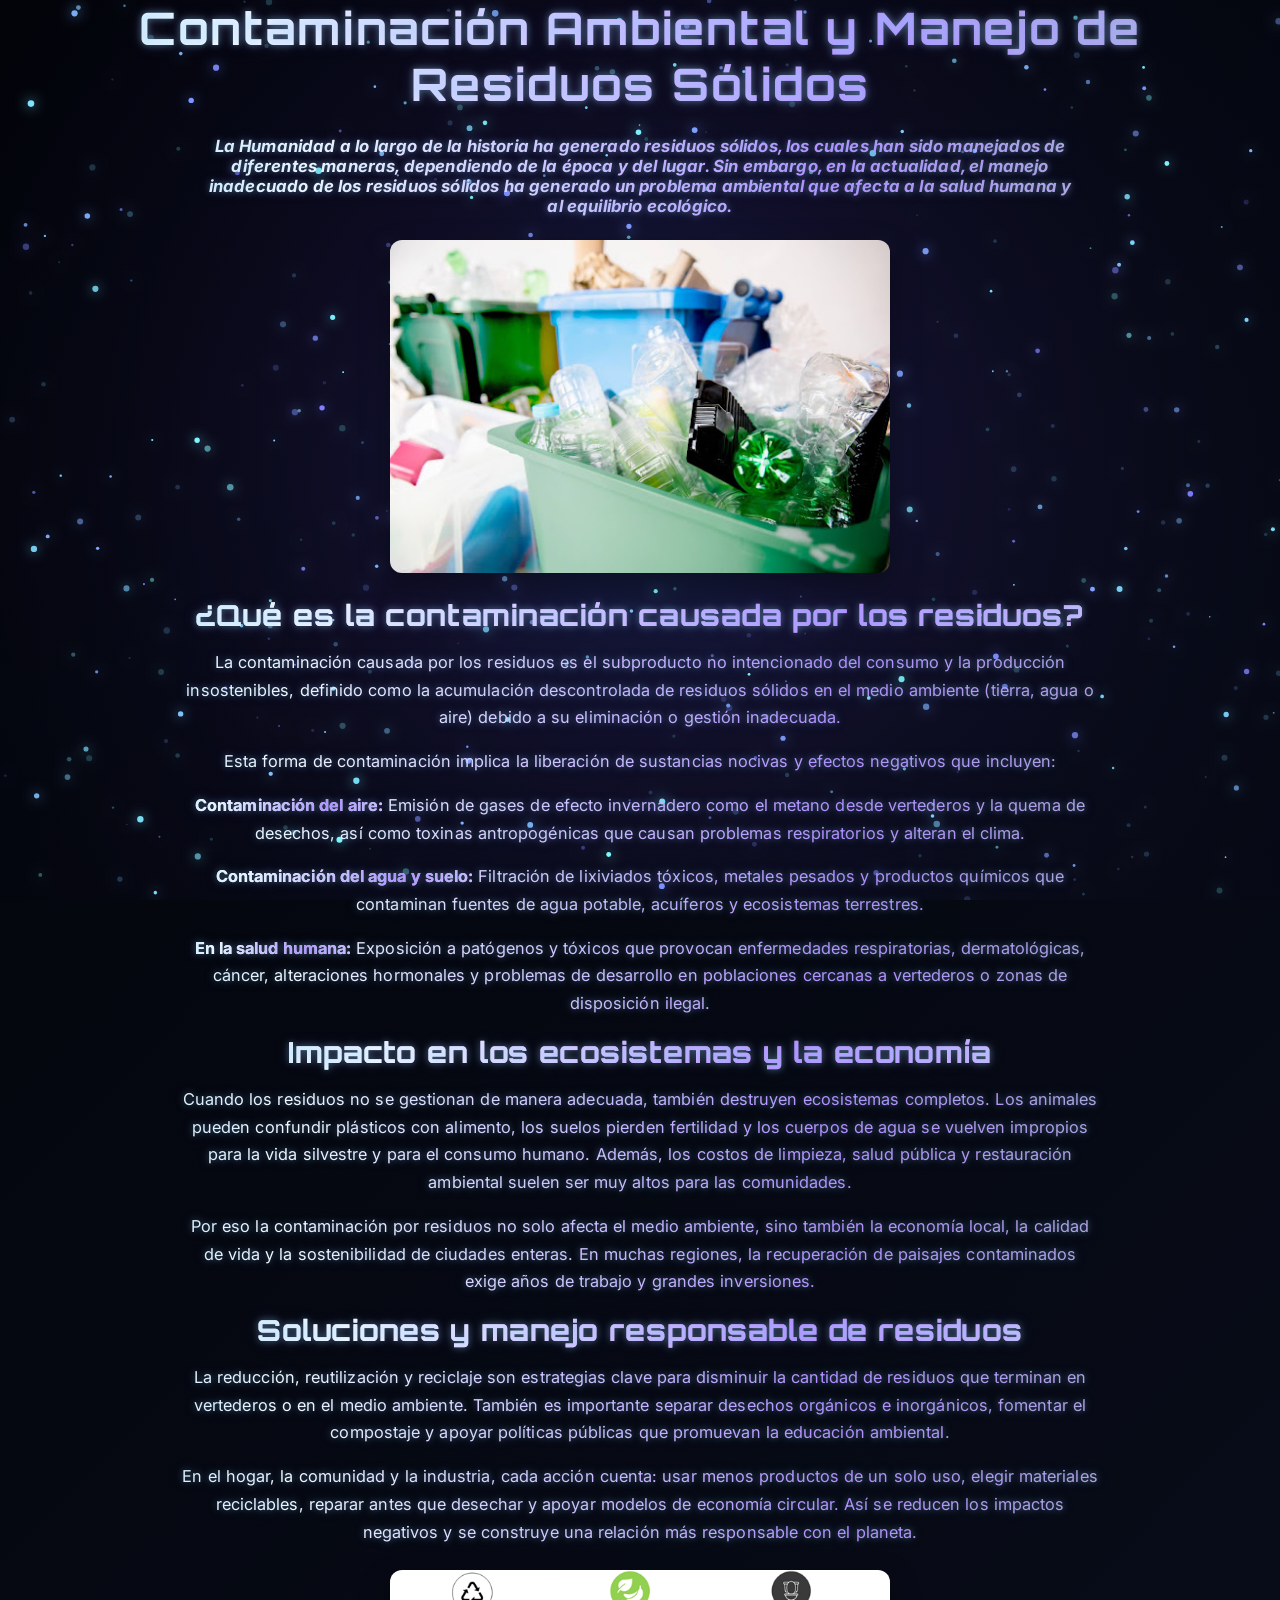
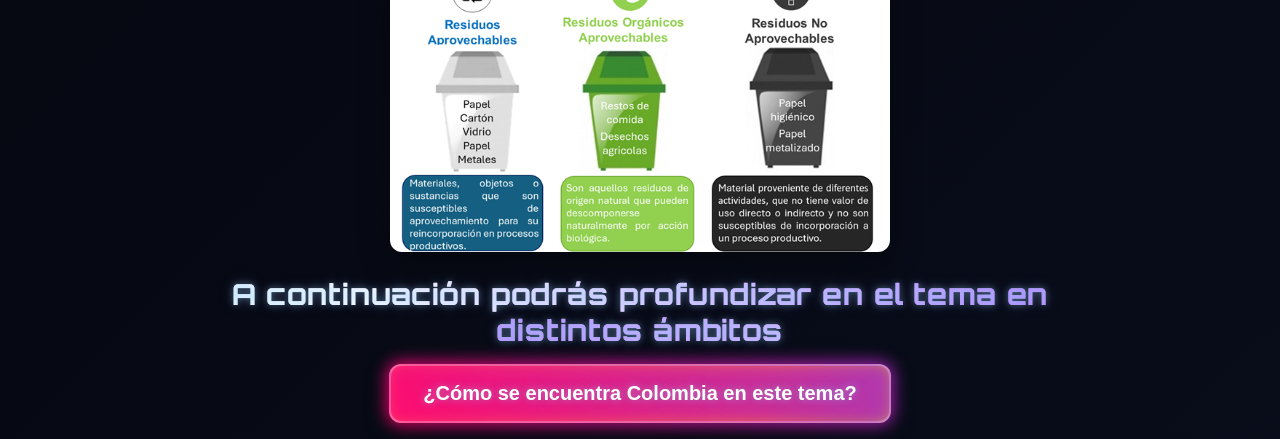
==== index.html @ 69fccfe9 "Primer commit" ====
<!DOCTYPE html>
<html lang="es">
    <head>
        <meta charset="UTF-8">
        <meta name="viewport" content="width=device-width, initial-scale=1.0">
        <title>Contaminación Ambiental</title>
        <link rel="stylesheet" href="estilos.css">
    </head>
    <body>
        <canvas id="canvas"></canvas>

        <main class="contenido">
            <div>
            <h1>Contaminación Ambiental y Manejo de Residuos Sólidos </h1>
            <h3>La Humanidad a lo largo de la historia ha generado residuos sólidos, los cuales han sido manejados de diferentes maneras, dependiendo de la época y del lugar. Sin embargo, en la actualidad, el manejo inadecuado de los residuos sólidos ha generado un problema ambiental que afecta a la salud humana y al equilibrio ecológico.</h3>
            </div>
            <img id="residuos2" src="residuos2.jpg" alt="Contaminación Ambiental" width="500" height="320">
            <h2><strong>¿Qué es la contaminación causada por los residuos?</strong></h2>
            <p>La contaminación causada por los residuos es el subproducto no intencionado del consumo y la producción insostenibles, definido como la acumulación descontrolada de residuos sólidos en el medio ambiente (tierra, agua o aire) debido a su eliminación o gestión inadecuada.</p>
            <p>Esta forma de contaminación implica la liberación de sustancias nocivas y efectos negativos que incluyen:</p>
            <p><strong>Contaminación del aire:</strong> Emisión de gases de efecto invernadero como el metano desde vertederos y la quema de desechos, así como toxinas antropogénicas que causan problemas respiratorios y alteran el clima. </p>
                <p><strong>Contaminación del agua y suelo:</strong> Filtración de lixiviados tóxicos, metales pesados y productos químicos que contaminan fuentes de agua potable, acuíferos y ecosistemas terrestres.</p>
            <p><strong>En la salud humana:</strong> Exposición a patógenos y tóxicos que provocan enfermedades respiratorias, dermatológicas, cáncer, alteraciones hormonales y problemas de desarrollo en poblaciones cercanas a vertederos o zonas de disposición ilegal.</p>

            <h2><strong>Impacto en los ecosistemas y la economía</strong></h2>
            <p>Cuando los residuos no se gestionan de manera adecuada, también destruyen ecosistemas completos. Los animales pueden confundir plásticos con alimento, los suelos pierden fertilidad y los cuerpos de agua se vuelven impropios para la vida silvestre y para el consumo humano. Además, los costos de limpieza, salud pública y restauración ambiental suelen ser muy altos para las comunidades.</p>
            <p>Por eso la contaminación por residuos no solo afecta el medio ambiente, sino también la economía local, la calidad de vida y la sostenibilidad de ciudades enteras. En muchas regiones, la recuperación de paisajes contaminados exige años de trabajo y grandes inversiones.</p>

            <h2><strong>Soluciones y manejo responsable de residuos</strong></h2>
            <p>La reducción, reutilización y reciclaje son estrategias clave para disminuir la cantidad de residuos que terminan en vertederos o en el medio ambiente. También es importante separar desechos orgánicos e inorgánicos, fomentar el compostaje y apoyar políticas públicas que promuevan la educación ambiental.</p>
            <p>En el hogar, la comunidad y la industria, cada acción cuenta: usar menos productos de un solo uso, elegir materiales reciclables, reparar antes que desechar y apoyar modelos de economía circular. Así se reducen los impactos negativos y se construye una relación más responsable con el planeta.</p>

            <img id="residuos1" src="residuos1.png" alt="Contaminación Ambiental" width="500" height="320">
            
            <h2><strong>A continuación podrás profundizar en el tema en distintos ámbitos</strong></h2>
            
        </main>
        <a href="clase1.html">
              <button type="button">¿Cómo se encuentra Colombia en este tema?</button>
        </a>
        
        <script>
            const canvas = document.getElementById('canvas');
            const ctx = canvas.getContext('2d');
            const root = document.documentElement;

            let particles = [];
            let targetScrollProgress = 0;
            let smoothScrollProgress = 0;
            let mouse = {
                x: window.innerWidth / 2,
                y: window.innerHeight / 2,
                active: false
            };

            function resizeCanvas() {
                canvas.width = window.innerWidth;
                canvas.height = window.innerHeight;
            }

            function updateScrollGlow() {
                const maxScroll = document.documentElement.scrollHeight - window.innerHeight;
                const progress = maxScroll > 0 ? window.scrollY / maxScroll : 0;
                targetScrollProgress = Math.min(1, Math.max(0, progress));
            }

            function createParticle() {
                return {
                    x: Math.random() * canvas.width,
                    y: Math.random() * canvas.height,
                    size: Math.random() * 2.5 + 0.8,
                    speedX: (Math.random() - 0.5) * 0.6,
                    speedY: (Math.random() - 0.5) * 0.6,
                    alpha: Math.random() * 0.8 + 0.2,
                    twinkle: Math.random() * 1000,
                    hue: Math.random() * 60 + 180
                };
            }

            function initParticles() {
                particles = [];
                const total = Math.min(400, Math.max(900, Math.floor((canvas.width * canvas.height) / 2500)));

                for (let i = 0; i < total; i++) {
                    particles.push(createParticle());
                }
            }

            function drawBackground() {
                ctx.clearRect(0, 0, canvas.width, canvas.height);

                const gradient = ctx.createRadialGradient(
                    mouse.x,
                    mouse.y,
                    40,
                    mouse.x,
                    mouse.y,
                    Math.max(canvas.width, canvas.height) * 0.7
                );

                gradient.addColorStop(0, 'rgba(72, 125, 255, 0.22)');
                gradient.addColorStop(0.3, 'rgba(118, 78, 255, 0.10)');
                gradient.addColorStop(1, 'rgba(0, 0, 0, 0)');

                ctx.fillStyle = gradient;
                ctx.fillRect(0, 0, canvas.width, canvas.height);
            }

            function updateParticles() {
                const now = performance.now();

                for (let i = 0; i < particles.length; i++) {
                    const p = particles[i];

                    p.x += p.speedX;
                    p.y += p.speedY;

                    if (p.x < 0 || p.x > canvas.width) p.speedX *= -1;
                    if (p.y < 0 || p.y > canvas.height) p.speedY *= -1;

                    const dx = mouse.x - p.x;
                    const dy = mouse.y - p.y;
                    const distance = Math.sqrt(dx * dx + dy * dy);

                    if (mouse.active && distance < 155) {
                        const force = (150 - distance) / 150;
                        p.x -= (dx / distance) * force * 1.6;
                        p.y -= (dy / distance) * force * 1.6;
                    }

                    const glow = 0.5 + Math.sin(now / 500 + p.twinkle) * 0.5;
                    p.alpha = Math.min(1, Math.max(0.2, glow));
                }
            }

            function drawParticles() {
                for (const p of particles) {
                    ctx.beginPath();
                    ctx.fillStyle = `hsla(${p.hue}, 100%, 75%, ${p.alpha})`;
                    ctx.shadowBlur = 12;
                    ctx.shadowColor = `hsla(${p.hue}, 100%, 70%, 0.9)`;
                    ctx.arc(p.x, p.y, p.size, 0, Math.PI * 2);
                    ctx.fill();
                }

                ctx.shadowBlur = 0;
            }

            function animate() {
                smoothScrollProgress += (targetScrollProgress - smoothScrollProgress) * 0.08;
                root.style.setProperty('--scroll-progress', smoothScrollProgress.toFixed(3));

                drawBackground();
                updateParticles();
                drawParticles();
                requestAnimationFrame(animate);
            }

            window.addEventListener('pointermove', (event) => {
                mouse.x = event.clientX;
                mouse.y = event.clientY;
                mouse.active = true;
            });

            window.addEventListener('pointerleave', () => {
                mouse.active = false;
            });

            window.addEventListener('scroll', updateScrollGlow, { passive: true });

            window.addEventListener('resize', () => {
                resizeCanvas();
                initParticles();
                updateScrollGlow();
            });

            resizeCanvas();
            initParticles();
            updateScrollGlow();
            animate();
        </script>
    </body>
</html>
---- estilos.css ----
@import url('https://fonts.googleapis.com/css2?family=Inter:wght@400;500;600;700;800&family=Orbitron:wght@500;600;700;800&display=swap');

html {
    margin: 0;
    padding: 0;
    min-height: 100%;
    scroll-behavior: smooth;
}

body {
    margin: 0;
    padding: 0;
    min-height: 100%;
}

body {
    position: relative;
    overflow-x: hidden; 
    display: flex;
    flex-direction: column;
    align-items: center;
    text-align: center;
    padding: 0 80px;
    box-sizing: border-box;
    min-height: 100vh;
    background: linear-gradient(135deg, #020409, #0b1020, #1a2a4a, #020409);
    background-size: 400% 400%;
    animation: fondoInteractivo 10s ease infinite;
    color: white;
    font-family: 'Inter', Arial, sans-serif;
}

@keyframes fondoInteractivo {
    0% { background-position: 0% 50%; }
    50% { background-position: 100% 50%; }
    100% { background-position: 0% 50%; }
}

#canvas {
    position: fixed;
    inset: 0;
    width: 100%;
    height: 100%;
    display: block;
    z-index: 0;
    pointer-events: none;
}

.contenido {
    position: relative;
    z-index: 1;
    width: min(1200px, calc(100% - 40px));
}

:root {
    --scroll-progress: 0;
}

h1, button, h2, h3, p, strong {
    margin: 0 auto 1rem;
    max-width: 1100px;
    color: rgba(255,255,255,0.82);
    background-image: linear-gradient(
        90deg,
        rgba(255,255,255,0.7),
        rgba(129,214,255,0.96),
        rgba(255,255,255,1),
        rgba(184,136,255,1),
        rgba(255,255,255,0.7)
    );
    background-size: 240% 100%;
    background-position: calc(100% - (var(--scroll-progress) * 100%)) 0;
    -webkit-background-clip: text;
    background-clip: text;
    -webkit-text-fill-color: transparent;
    text-shadow: 0 0 calc(4px + var(--scroll-progress) * 16px) rgba(140, 220, 255, 0.45),
                 0 0 calc(10px + var(--scroll-progress) * 24px) rgba(174, 142, 255, 0.22);
    transition: background-position 0.25s ease, text-shadow 0.25s ease, transform 0.25s ease, filter 0.25s ease;
}

h1 {
    text-align: center;
    font-family: 'Orbitron', 'Inter', sans-serif;
    font-size: 2.8em;
    width: 100%;
    margin-bottom: 1.5rem;
    display: flex;
    gap: 20px;
    letter-spacing: 0.04em;
}

h2 {
    text-align: center;
    font-family: 'Orbitron', 'Inter', sans-serif;
    font-size: 1.8em;
    width: 85%;
    letter-spacing: 0.03em;
}

h3 {
    text-align: center;
    font-style: oblique;
    width: 80%;
    font-size: 1.05em;
    display: flex;
    gap: 20px;
    letter-spacing: 0.01em;
}

p {
    text-align: center;
    line-height: 1.7;
    width: 85%;
    font-size: 1.02em;
    letter-spacing: 0.005em;
}

h1:hover, h2:hover, h3:hover, p:hover, strong:hover, button:hover {
    background-position: 100% 0;
    text-shadow: 0 0 18px rgba(111, 241, 255, 0.95),
                 0 0 28px rgba(189, 134, 255, 0.8),
                 0 0 40px rgba(255,255,255,0.35);
    filter: brightness(1.15) saturate(1.2);
    transform: translateY(-1px);
}

img {
    display: block;
    margin: 1.5rem auto;
    max-width: 100%;
    height: auto;
    border-radius: 12px;
    box-shadow: 0 12px 30px rgba(0, 0, 0, 0.35);
    transition: transform 0.3s ease, box-shadow 0.3s ease, filter 0.3s ease;
}

img:hover {
    transform: scale(1.03) translateY(-4px);
    box-shadow: 0 18px 40px rgba(0, 0, 0, 0.5);
    filter: brightness(1.1);

}
/* --- ORGANIZACIÓN LADO A LADO --- */

/* 1. Convierte el contenedor en una fila (texto a la izquierda, imagen a la derecha) */
.encabezado-seccion {
  display: flex;
  align-items: center;         /* Centra verticalmente el texto con la imagen */
  justify-content: space-between;
  gap: 30px;                   /* Espacio de separación entre el texto y la imagen */
  width: 100%;
  margin-bottom: 3rem;
}

/* 2. Hace que la caja de texto ocupe el espacio izquierdo */
.texto-encabezado {
  flex: 1;
  text-align: left;
}

/* 3. Asegura que los títulos dentro de esta sección estén alineados a la izquierda */
.texto-encabezado h1 {
  text-align: left !important;
  transform: none !important;  /* Quita cualquier desvío previo */
  width: 100% !important;
  margin-bottom: 1rem;
}

.texto-encabezado h3 {
  text-align: left !important;
  transform: none !important;  /* Quita cualquier desvío previo */
  width: 100% !important;
  line-height: 1.6;
}

/* 4. Ajusta el tamaño de la imagen que está al lado */
.encabezado-seccion img {
  width: 45%;
  max-width: 450px;
  height: auto;
  margin: 0 !important;
}
    
button {
    background: linear-gradient(120deg, #ff4d6d, #ff9f1c, #2ec4b6, #4361ee, #b5179e);
    background-size: 300% 300%;
    cursor: pointer;
    border: 2px solid rgba(255, 255, 255, 0.7);
    border-radius: 12px;
    padding: 16px 32px;
    color: white;
    -webkit-text-fill-color: white;
    background-clip: border-box;
    font-size: 20px;
    font-weight: bold;
    position: relative; 
    z-index: 0;
    box-shadow: 0 8px 24px rgba(0, 0, 0, 0.35);
    animation: glowing 8s ease infinite;
    transition: transform 0.25s ease, box-shadow 0.25s ease, filter 0.25s ease;
}
button::before {
    content:"";
    position: absolute;
    inset: -5px;
    z-index: -1;
    background: linear-gradient(
        47deg,
        #ff006e, #8338ec, #3a86ff, #06d6a0, #C8A2C8, #ff006e
    );
    background-size: 800%;
    border-radius: 15px;
    filter: blur(8px);
    opacity: 0.85;
    animation: glowing 8s linear infinite;

}

button:hover,
button:focus-visible {
    transform: translateY(-3px) scale(1.02);
    box-shadow: 0 12px 32px rgba(67, 97, 238, 0.55);
    filter: saturate(1.25) brightness(1.1);
}

button:focus-visible {
    outline: 3px solid white;
    outline-offset: 4px;
}

@keyframes glowing {
    0%{ 
        background-position: 0 0;
    }
    50% {
        background-position: 100% 0;
    }
    100% {
        background-position: 0 0;
    }
}
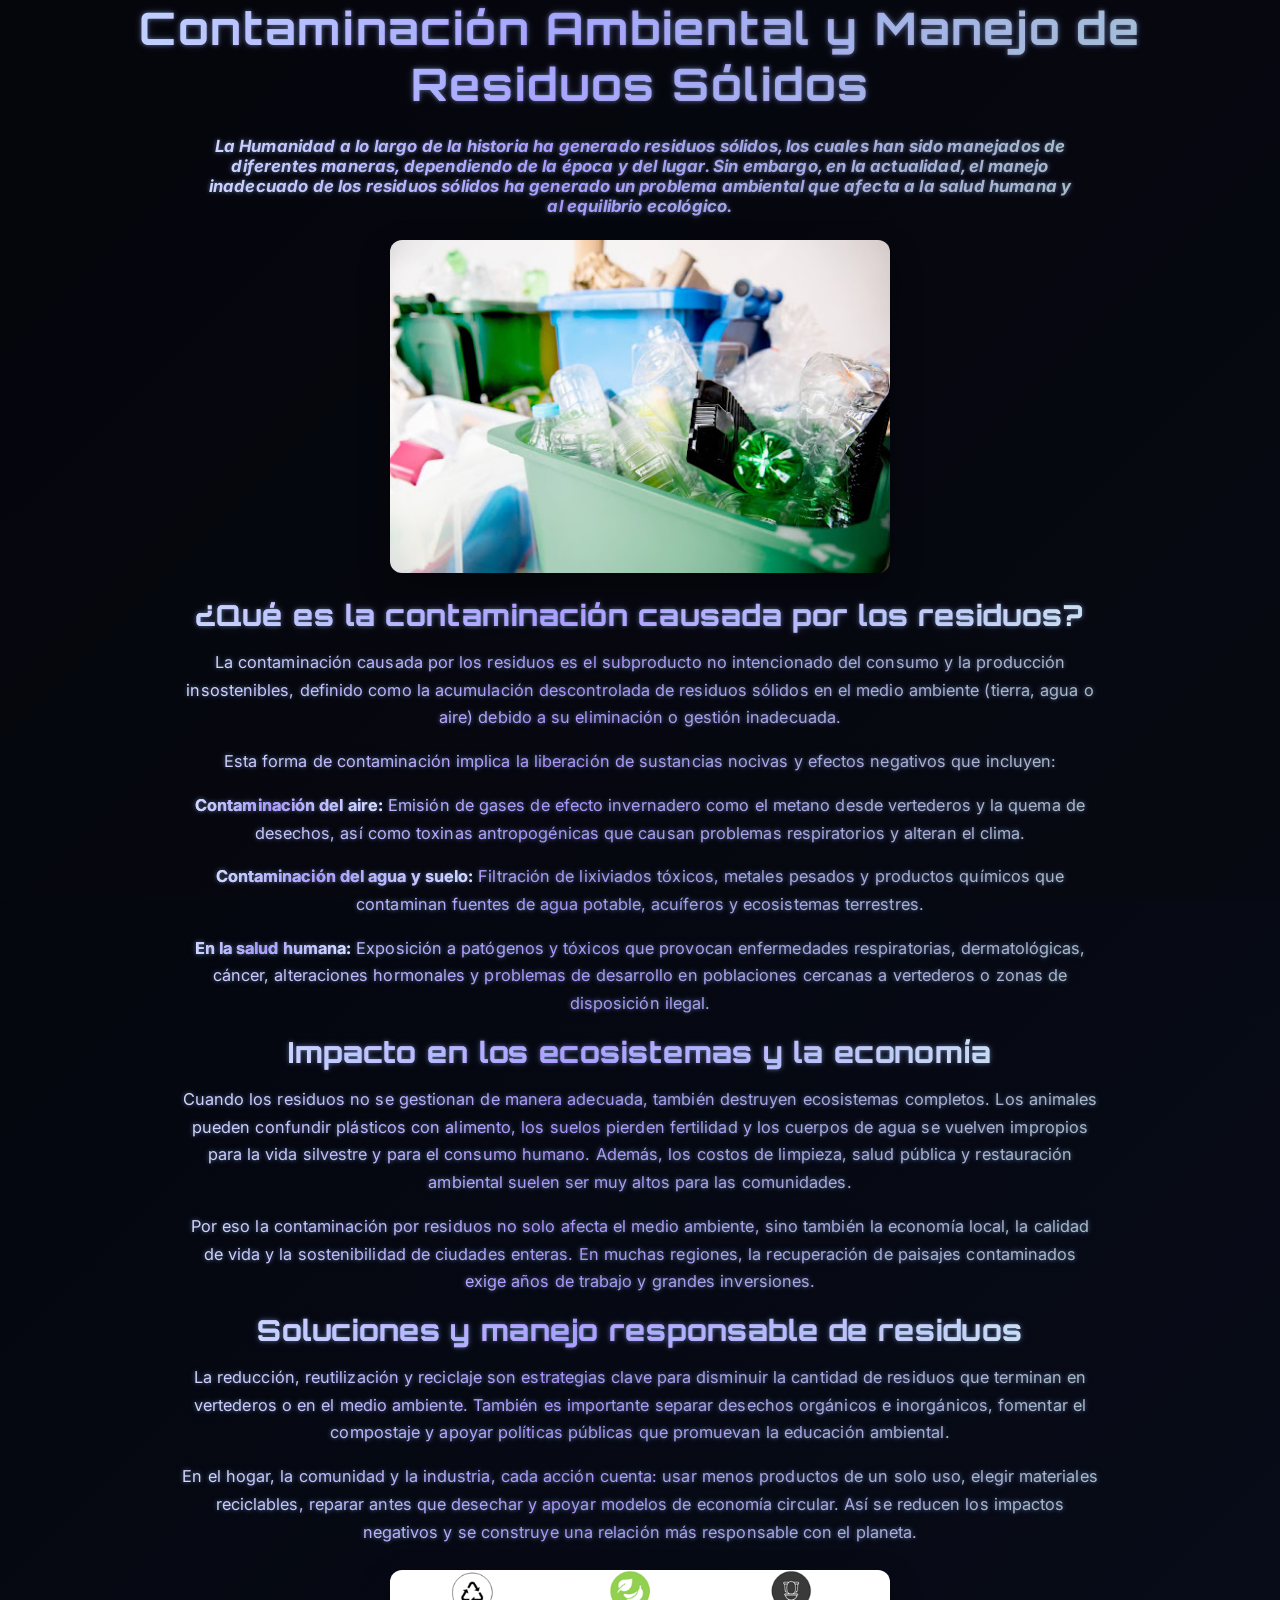
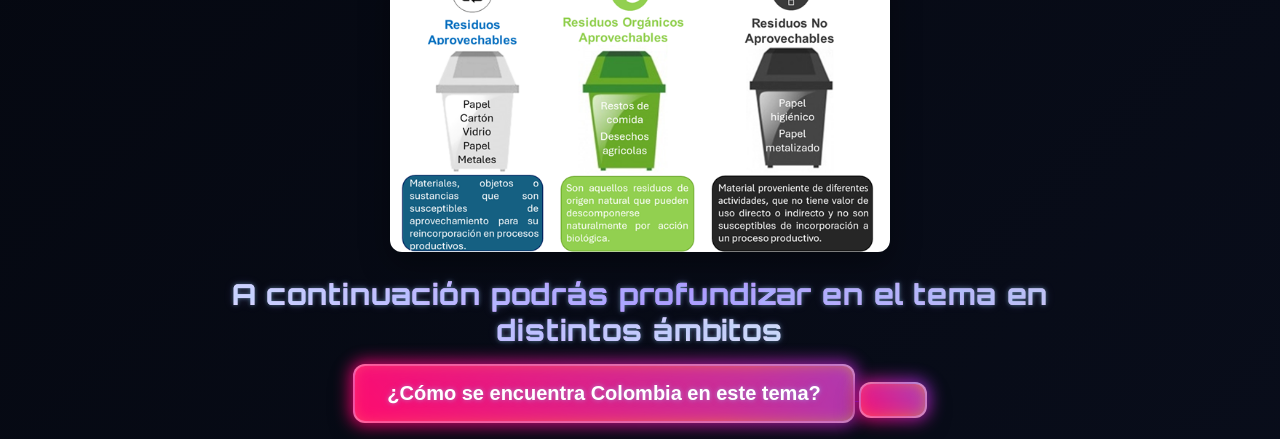
==== commit 29dd5e0a: "Actualización del proyecto" ====
--- a/index.html
+++ b/index.html
@@ -8,6 +8,7 @@
     </head>
     <body>
         <canvas id="canvas"></canvas>
+        <canvas id="tendrils-canvas"></canvas>
 
         <main class="contenido">
             <div>
@@ -37,147 +38,20 @@
         </main>
         <a href="clase1.html">
               <button type="button">¿Cómo se encuentra Colombia en este tema?</button>
+              <button type="button"></button>
         </a>
         
         <script>
-            const canvas = document.getElementById('canvas');
-            const ctx = canvas.getContext('2d');
             const root = document.documentElement;
-
-            let particles = [];
-            let targetScrollProgress = 0;
-            let smoothScrollProgress = 0;
-            let mouse = {
-                x: window.innerWidth / 2,
-                y: window.innerHeight / 2,
-                active: false
+            const updateScrollGlow = () => {
+                const maxScroll = root.scrollHeight - window.innerHeight;
+                const progress = maxScroll > 0 ? window.scrollY / maxScroll : 0;
+                root.style.setProperty('--scroll-progress', Math.min(1, Math.max(0, progress)));
             };
 
-            function resizeCanvas() {
-                canvas.width = window.innerWidth;
-                canvas.height = window.innerHeight;
-            }
-
-            function updateScrollGlow() {
-                const maxScroll = document.documentElement.scrollHeight - window.innerHeight;
-                const progress = maxScroll > 0 ? window.scrollY / maxScroll : 0;
-                targetScrollProgress = Math.min(1, Math.max(0, progress));
-            }
-
-            function createParticle() {
-                return {
-                    x: Math.random() * canvas.width,
-                    y: Math.random() * canvas.height,
-                    size: Math.random() * 2.5 + 0.8,
-                    speedX: (Math.random() - 0.5) * 0.6,
-                    speedY: (Math.random() - 0.5) * 0.6,
-                    alpha: Math.random() * 0.8 + 0.2,
-                    twinkle: Math.random() * 1000,
-                    hue: Math.random() * 60 + 180
-                };
-            }
-
-            function initParticles() {
-                particles = [];
-                const total = Math.min(400, Math.max(900, Math.floor((canvas.width * canvas.height) / 2500)));
-
-                for (let i = 0; i < total; i++) {
-                    particles.push(createParticle());
-                }
-            }
-
-            function drawBackground() {
-                ctx.clearRect(0, 0, canvas.width, canvas.height);
-
-                const gradient = ctx.createRadialGradient(
-                    mouse.x,
-                    mouse.y,
-                    40,
-                    mouse.x,
-                    mouse.y,
-                    Math.max(canvas.width, canvas.height) * 0.7
-                );
-
-                gradient.addColorStop(0, 'rgba(72, 125, 255, 0.22)');
-                gradient.addColorStop(0.3, 'rgba(118, 78, 255, 0.10)');
-                gradient.addColorStop(1, 'rgba(0, 0, 0, 0)');
-
-                ctx.fillStyle = gradient;
-                ctx.fillRect(0, 0, canvas.width, canvas.height);
-            }
-
-            function updateParticles() {
-                const now = performance.now();
-
-                for (let i = 0; i < particles.length; i++) {
-                    const p = particles[i];
-
-                    p.x += p.speedX;
-                    p.y += p.speedY;
-
-                    if (p.x < 0 || p.x > canvas.width) p.speedX *= -1;
-                    if (p.y < 0 || p.y > canvas.height) p.speedY *= -1;
-
-                    const dx = mouse.x - p.x;
-                    const dy = mouse.y - p.y;
-                    const distance = Math.sqrt(dx * dx + dy * dy);
-
-                    if (mouse.active && distance < 155) {
-                        const force = (150 - distance) / 150;
-                        p.x -= (dx / distance) * force * 1.6;
-                        p.y -= (dy / distance) * force * 1.6;
-                    }
-
-                    const glow = 0.5 + Math.sin(now / 500 + p.twinkle) * 0.5;
-                    p.alpha = Math.min(1, Math.max(0.2, glow));
-                }
-            }
-
-            function drawParticles() {
-                for (const p of particles) {
-                    ctx.beginPath();
-                    ctx.fillStyle = `hsla(${p.hue}, 100%, 75%, ${p.alpha})`;
-                    ctx.shadowBlur = 12;
-                    ctx.shadowColor = `hsla(${p.hue}, 100%, 70%, 0.9)`;
-                    ctx.arc(p.x, p.y, p.size, 0, Math.PI * 2);
-                    ctx.fill();
-                }
-
-                ctx.shadowBlur = 0;
-            }
-
-            function animate() {
-                smoothScrollProgress += (targetScrollProgress - smoothScrollProgress) * 0.08;
-                root.style.setProperty('--scroll-progress', smoothScrollProgress.toFixed(3));
-
-                drawBackground();
-                updateParticles();
-                drawParticles();
-                requestAnimationFrame(animate);
-            }
-
-            window.addEventListener('pointermove', (event) => {
-                mouse.x = event.clientX;
-                mouse.y = event.clientY;
-                mouse.active = true;
-            });
-
-            window.addEventListener('pointerleave', () => {
-                mouse.active = false;
-            });
-
             window.addEventListener('scroll', updateScrollGlow, { passive: true });
-
-            window.addEventListener('resize', () => {
-                resizeCanvas();
-                initParticles();
-                updateScrollGlow();
-            });
-
-            resizeCanvas();
-            initParticles();
             updateScrollGlow();
-            animate();
         </script>
+        <script src="index.js"></script>
     </body>
 </html>
--- a/estilos.css
+++ b/estilos.css
@@ -46,10 +46,25 @@
     pointer-events: none;
 }
 
+#tendrils-canvas {
+    position: fixed;
+    inset: 0;
+    width: 100%;
+    height: 100%;
+    display: block;
+    z-index: 1;
+    pointer-events: none;
+}
+
 .contenido {
     position: relative;
-    z-index: 1;
+    z-index: 2;
     width: min(1200px, calc(100% - 40px));
+}
+
+body > a {
+    position: relative;
+    z-index: 2;
 }
 
 :root {
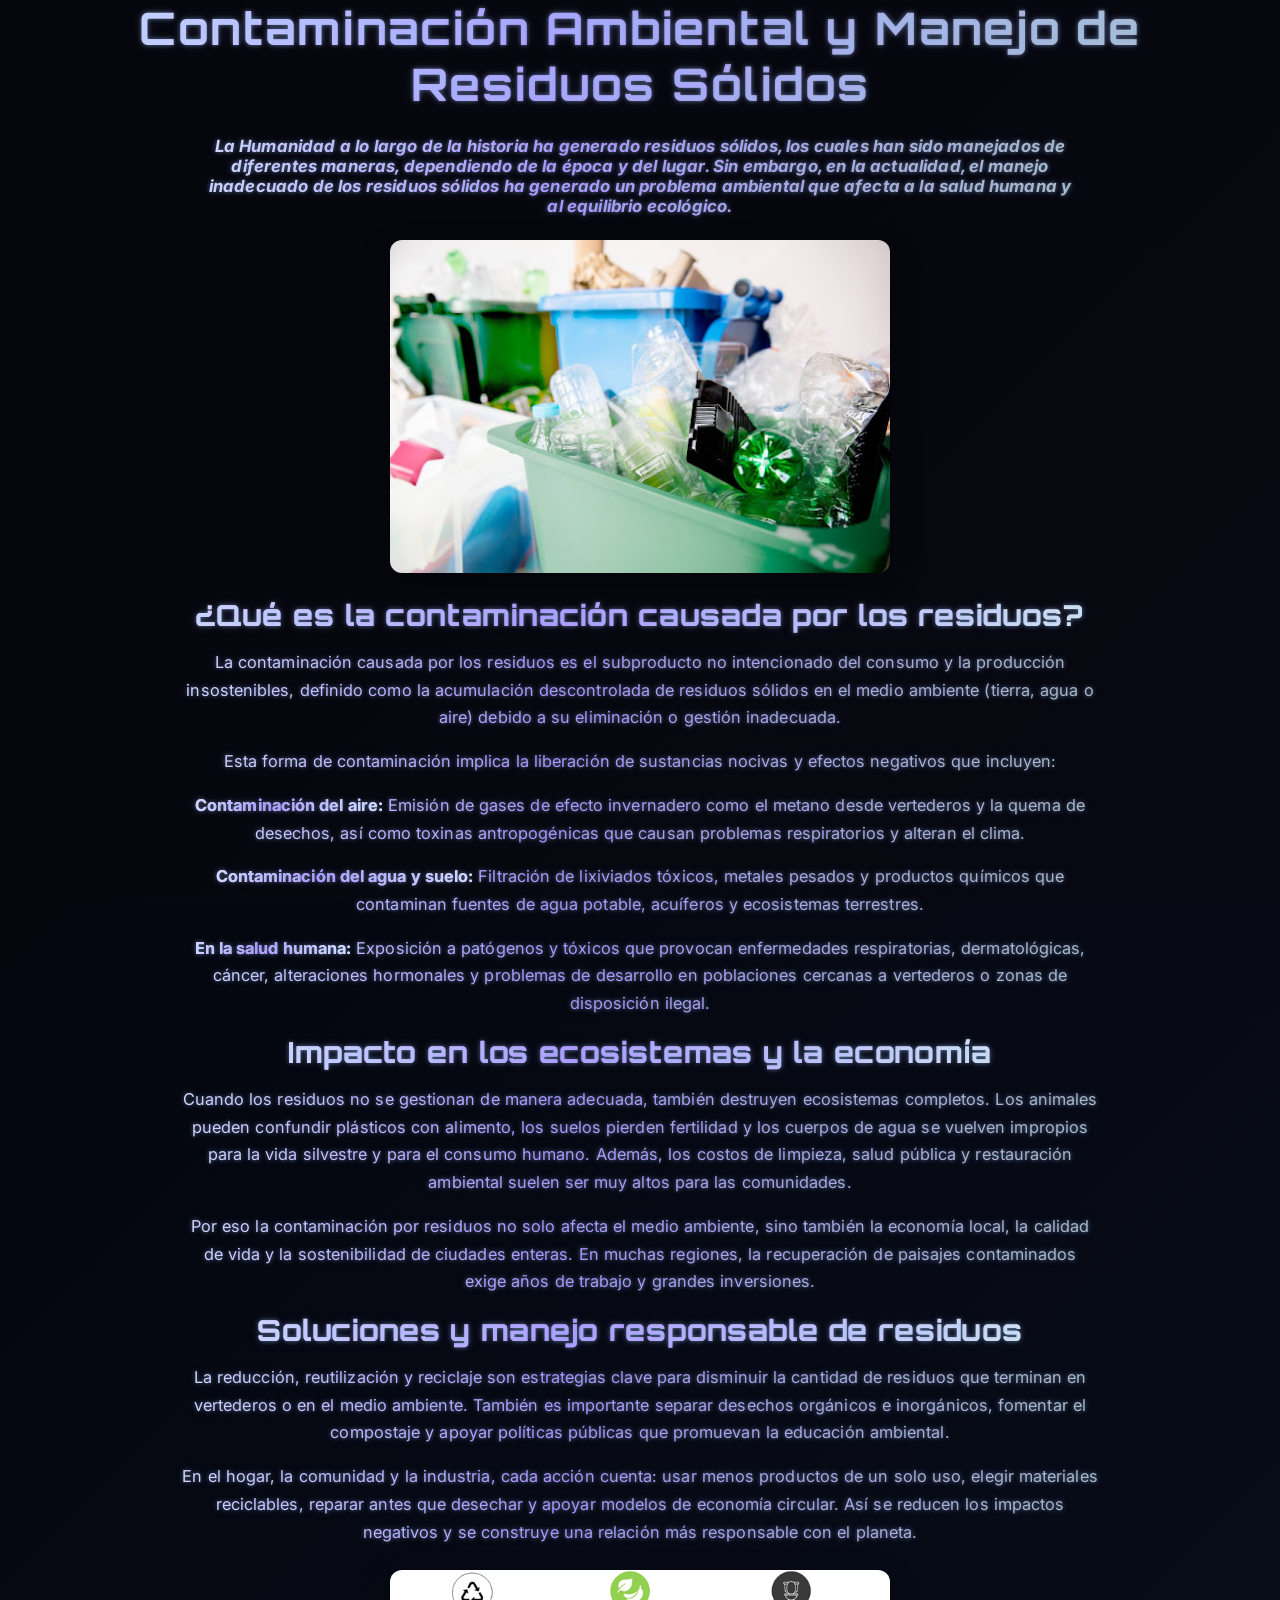
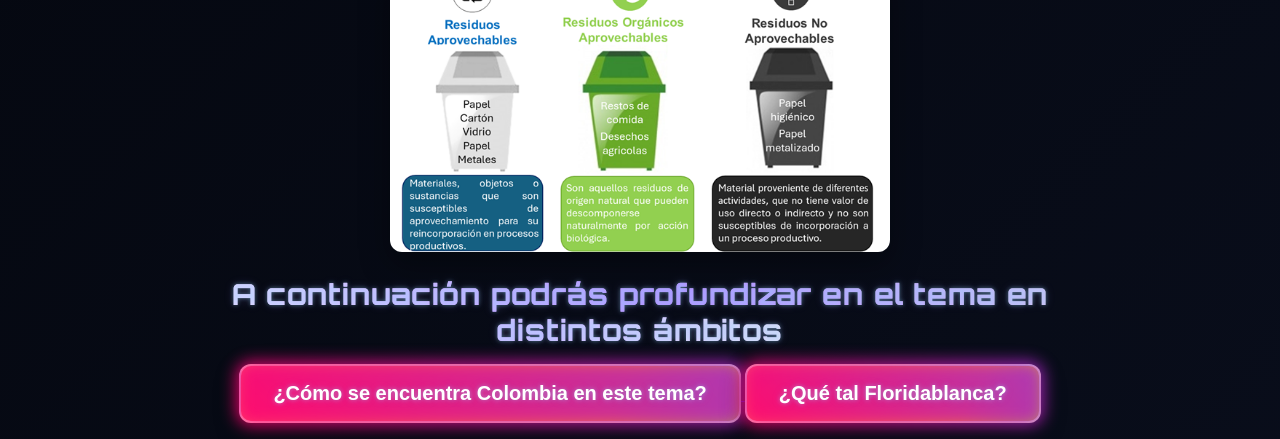
==== commit 98cb2555: "Actualización del proyecto" ====
--- a/index.html
+++ b/index.html
@@ -38,7 +38,7 @@
         </main>
         <a href="clase1.html">
               <button type="button">¿Cómo se encuentra Colombia en este tema?</button>
-              <button type="button"></button>
+              <button type="button">¿Qué tal Floridablanca?</button>
         </a>
         
         <script>
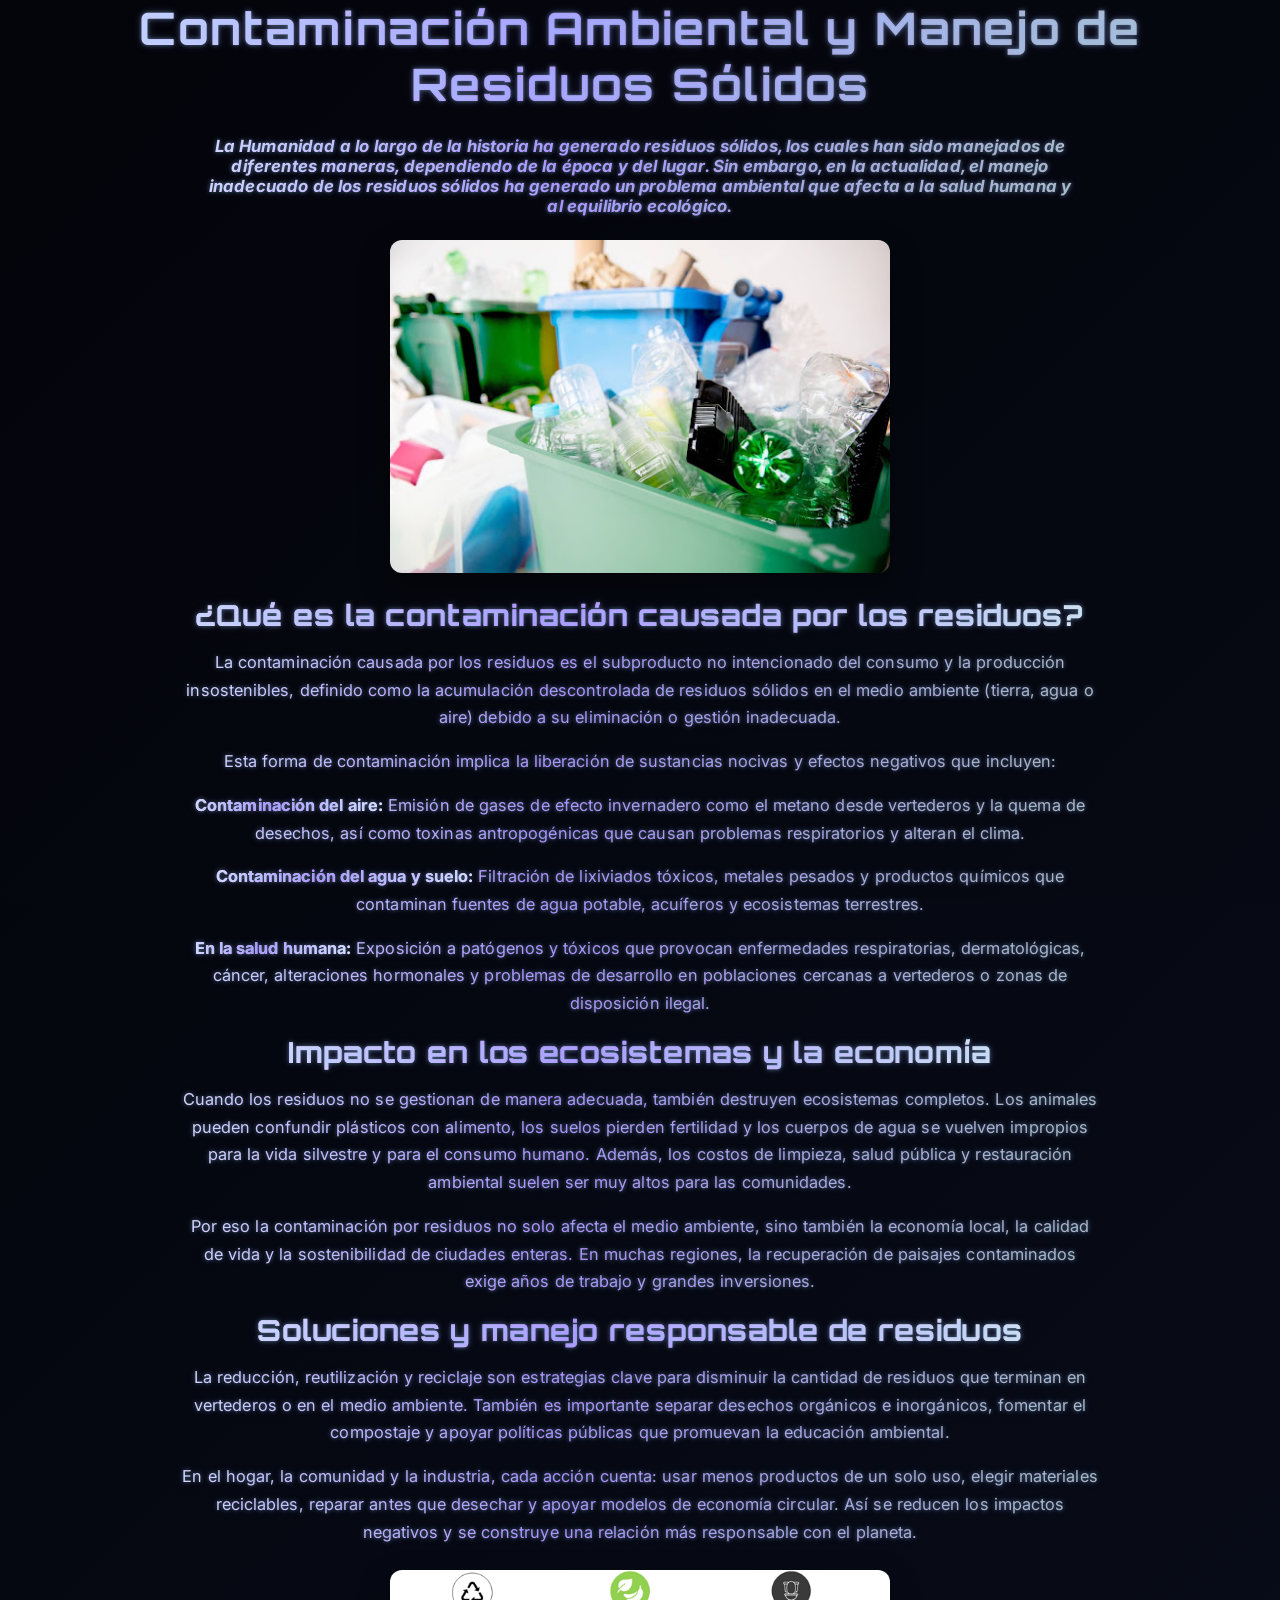
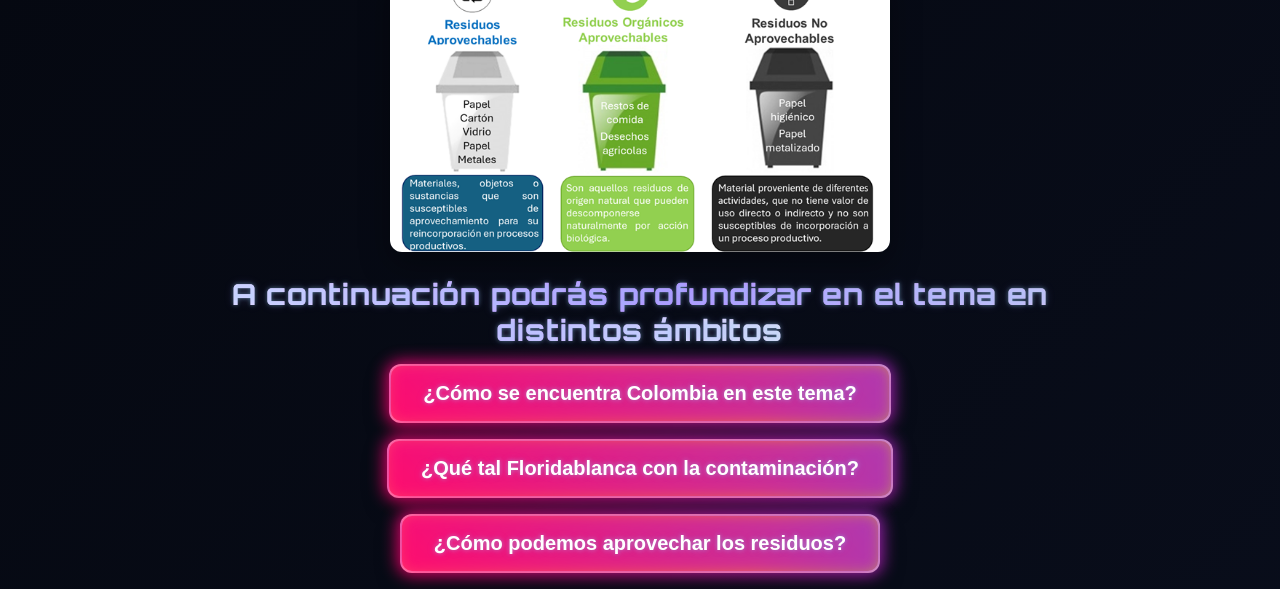
==== commit 583fe158: "Actualización del proyecto" ====
--- a/index.html
+++ b/index.html
@@ -4,7 +4,7 @@
         <meta charset="UTF-8">
         <meta name="viewport" content="width=device-width, initial-scale=1.0">
         <title>Contaminación Ambiental</title>
-        <link rel="stylesheet" href="estilos.css">
+        <link rel="stylesheet" href="estilos-index.css">
     </head>
     <body>
         <canvas id="canvas"></canvas>
@@ -38,7 +38,12 @@
         </main>
         <a href="clase1.html">
               <button type="button">¿Cómo se encuentra Colombia en este tema?</button>
-              <button type="button">¿Qué tal Floridablanca?</button>
+              
+        </a>
+        <a href="clase2.html">
+            <button type="button">¿Qué tal Floridablanca con la contaminación?</button></a>
+        <a href="clase3.html">
+            <button type="button">¿Cómo podemos aprovechar los residuos?</button>
         </a>
         
         <script>
--- a/estilos-index.css
+++ b/estilos-index.css
@@ -0,0 +1,258 @@
+@import url('https://fonts.googleapis.com/css2?family=Inter:wght@400;500;600;700;800&family=Orbitron:wght@500;600;700;800&display=swap');
+
+html {
+    margin: 0;
+    padding: 0;
+    min-height: 100%;
+    scroll-behavior: smooth;
+}
+
+body {
+    margin: 0;
+    padding: 0;
+    min-height: 100%;
+}
+
+body {
+    position: relative;
+    overflow-x: hidden; 
+    display: flex;
+    flex-direction: column;
+    align-items: center;
+    text-align: center;
+    padding: 0 80px;
+    box-sizing: border-box;
+    min-height: 100vh;
+    background: linear-gradient(135deg, #020409, #0b1020, #1a2a4a, #020409);
+    background-size: 400% 400%;
+    animation: fondoInteractivo 10s ease infinite;
+    color: white;
+    font-family: 'Inter', Arial, sans-serif;
+}
+
+@keyframes fondoInteractivo {
+    0% { background-position: 0% 50%; }
+    50% { background-position: 100% 50%; }
+    100% { background-position: 0% 50%; }
+}
+
+#canvas {
+    position: fixed;
+    inset: 0;
+    width: 100%;
+    height: 100%;
+    display: block;
+    z-index: 0;
+    pointer-events: none;
+}
+
+#tendrils-canvas {
+    position: fixed;
+    inset: 0;
+    width: 100%;
+    height: 100%;
+    display: block;
+    z-index: 1;
+    pointer-events: none;
+}
+
+.contenido {
+    position: relative;
+    z-index: 2;
+    width: min(1200px, calc(100% - 40px));
+}
+
+body > a {
+    position: relative;
+    z-index: 2;
+}
+
+:root {
+    --scroll-progress: 0;
+}
+
+h1, button, h2, h3, p, strong {
+    margin: 0 auto 1rem;
+    max-width: 1100px;
+    color: rgba(255,255,255,0.82);
+    background-image: linear-gradient(
+        90deg,
+        rgba(255,255,255,0.7),
+        rgba(129,214,255,0.96),
+        rgba(255,255,255,1),
+        rgba(184,136,255,1),
+        rgba(255,255,255,0.7)
+    );
+    background-size: 240% 100%;
+    background-position: calc(100% - (var(--scroll-progress) * 100%)) 0;
+    -webkit-background-clip: text;
+    background-clip: text;
+    -webkit-text-fill-color: transparent;
+    text-shadow: 0 0 calc(4px + var(--scroll-progress) * 16px) rgba(140, 220, 255, 0.45),
+                 0 0 calc(10px + var(--scroll-progress) * 24px) rgba(174, 142, 255, 0.22);
+    transition: background-position 0.25s ease, text-shadow 0.25s ease, transform 0.25s ease, filter 0.25s ease;
+}
+
+h1 {
+    text-align: center;
+    font-family: 'Orbitron', 'Inter', sans-serif;
+    font-size: 2.8em;
+    width: 100%;
+    margin-bottom: 1.5rem;
+    display: flex;
+    gap: 20px;
+    letter-spacing: 0.04em;
+}
+
+h2 {
+    text-align: center;
+    font-family: 'Orbitron', 'Inter', sans-serif;
+    font-size: 1.8em;
+    width: 85%;
+    letter-spacing: 0.03em;
+}
+
+h3 {
+    text-align: center;
+    font-style: oblique;
+    width: 80%;
+    font-size: 1.05em;
+    display: flex;
+    gap: 20px;
+    letter-spacing: 0.01em;
+}
+
+p {
+    text-align: center;
+    line-height: 1.7;
+    width: 85%;
+    font-size: 1.02em;
+    letter-spacing: 0.005em;
+}
+
+h1:hover, h2:hover, h3:hover, p:hover, strong:hover, button:hover {
+    background-position: 100% 0;
+    text-shadow: 0 0 18px rgba(111, 241, 255, 0.95),
+                 0 0 28px rgba(189, 134, 255, 0.8),
+                 0 0 40px rgba(255,255,255,0.35);
+    filter: brightness(1.15) saturate(1.2);
+    transform: translateY(-1px);
+}
+
+img {
+    display: block;
+    margin: 1.5rem auto;
+    max-width: 100%;
+    height: auto;
+    border-radius: 12px;
+    box-shadow: 0 12px 30px rgba(0, 0, 0, 0.35);
+    transition: transform 0.3s ease, box-shadow 0.3s ease, filter 0.3s ease;
+}
+
+img:hover {
+    transform: scale(1.03) translateY(-4px);
+    box-shadow: 0 18px 40px rgba(0, 0, 0, 0.5);
+    filter: brightness(1.1);
+
+}
+/* --- ORGANIZACIÓN LADO A LADO --- */
+
+/* 1. Convierte el contenedor en una fila (texto a la izquierda, imagen a la derecha) */
+.encabezado-seccion {
+  display: flex;
+  align-items: center;         /* Centra verticalmente el texto con la imagen */
+  justify-content: space-between;
+  gap: 30px;                   /* Espacio de separación entre el texto y la imagen */
+  width: 100%;
+  margin-bottom: 3rem;
+}
+
+/* 2. Hace que la caja de texto ocupe el espacio izquierdo */
+.texto-encabezado {
+  flex: 1;
+  text-align: left;
+}
+
+/* 3. Asegura que los títulos dentro de esta sección estén alineados a la izquierda */
+.texto-encabezado h1 {
+  text-align: left !important;
+  transform: none !important;  /* Quita cualquier desvío previo */
+  width: 100% !important;
+  margin-bottom: 1rem;
+}
+
+.texto-encabezado h3 {
+  text-align: left !important;
+  transform: none !important;  /* Quita cualquier desvío previo */
+  width: 100% !important;
+  line-height: 1.6;
+}
+
+/* 4. Ajusta el tamaño de la imagen que está al lado */
+.encabezado-seccion img {
+  width: 45%;
+  max-width: 450px;
+  height: auto;
+  margin: 0 !important;
+}
+    
+button {
+    background: linear-gradient(120deg, #ff4d6d, #ff9f1c, #2ec4b6, #4361ee, #b5179e);
+    background-size: 300% 300%;
+    cursor: pointer;
+    border: 2px solid rgba(255, 255, 255, 0.7);
+    border-radius: 12px;
+    padding: 16px 32px;
+    color: white;
+    -webkit-text-fill-color: white;
+    background-clip: border-box;
+    font-size: 20px;
+    font-weight: bold;
+    position: relative; 
+    z-index: 0;
+    box-shadow: 0 8px 24px rgba(0, 0, 0, 0.35);
+    animation: glowing 8s ease infinite;
+    transition: transform 0.25s ease, box-shadow 0.25s ease, filter 0.25s ease;
+}
+button::before {
+    content:"";
+    position: absolute;
+    inset: -5px;
+    z-index: -1;
+    background: linear-gradient(
+        47deg,
+        #ff006e, #8338ec, #3a86ff, #06d6a0, #C8A2C8, #ff006e
+    );
+    background-size: 800%;
+    border-radius: 15px;
+    filter: blur(8px);
+    opacity: 0.85;
+    animation: glowing 8s linear infinite;
+
+}
+
+button:hover,
+button:focus-visible {
+    transform: translateY(-3px) scale(1.02);
+    box-shadow: 0 12px 32px rgba(67, 97, 238, 0.55);
+    filter: saturate(1.25) brightness(1.1);
+}
+
+button:focus-visible {
+    outline: 3px solid white;
+    outline-offset: 4px;
+}
+
+@keyframes glowing {
+    0%{ 
+        background-position: 0 0;
+    }
+    50% {
+        background-position: 100% 0;
+    }
+    100% {
+        background-position: 0 0;
+    }
+}
+
+ 
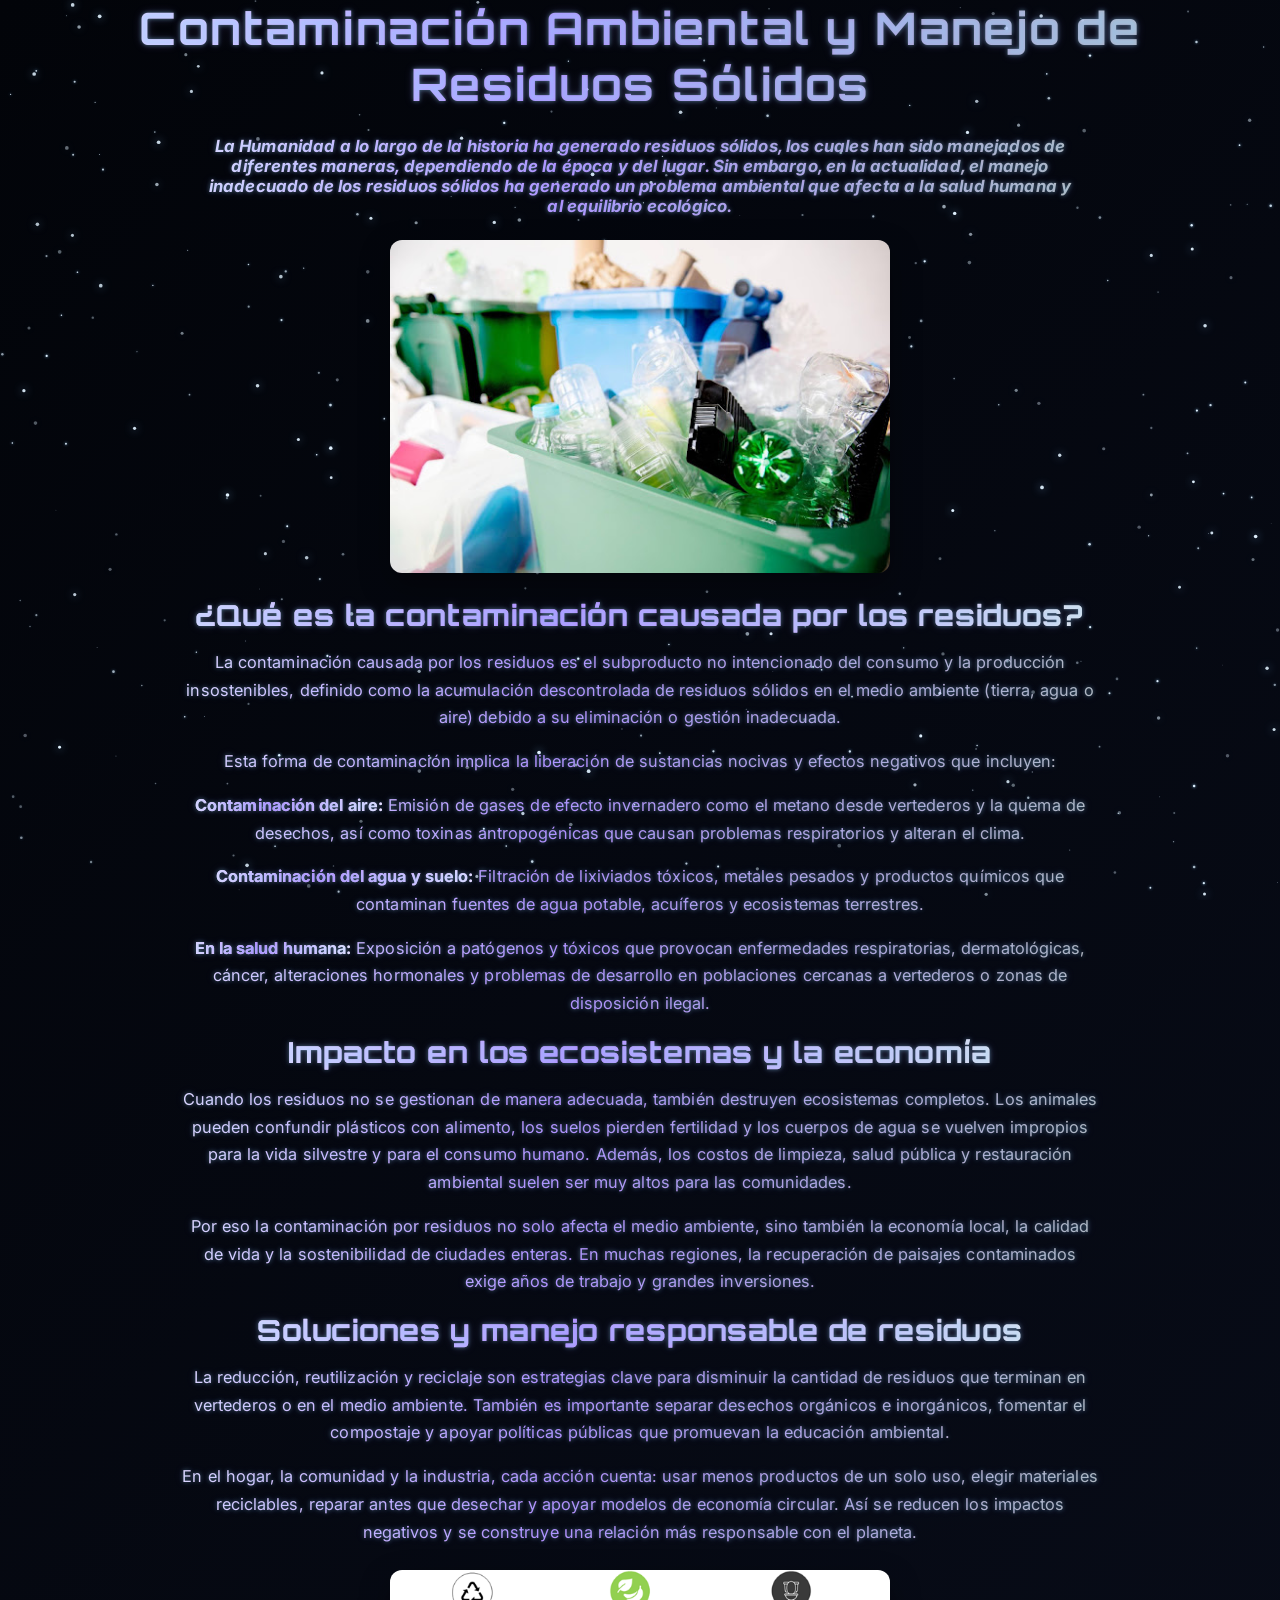
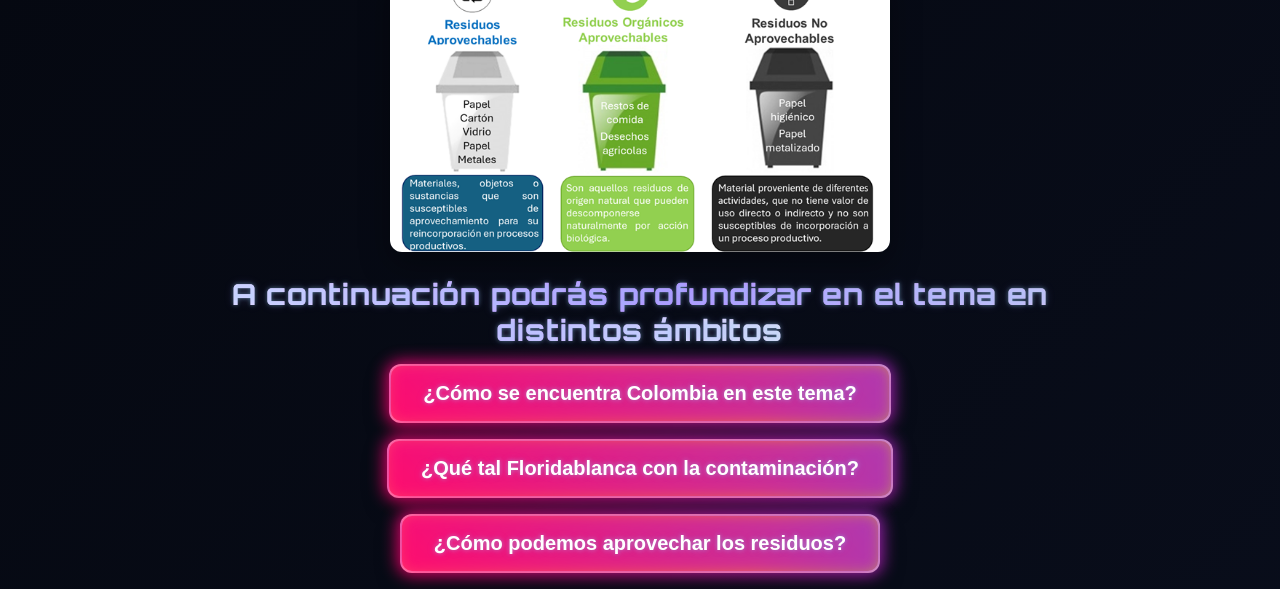
==== commit 163f740d: "Actualización del proyecto" ====
--- a/index.html
+++ b/index.html
@@ -5,6 +5,7 @@
         <meta name="viewport" content="width=device-width, initial-scale=1.0">
         <title>Contaminación Ambiental</title>
         <link rel="stylesheet" href="estilos-index.css">
+        <link rel="stylesheet" href="reproductor.css">
     </head>
     <body>
         <canvas id="canvas"></canvas>
@@ -58,5 +59,6 @@
             updateScrollGlow();
         </script>
         <script src="index.js"></script>
+        <script src="reproductor.js"></script>
     </body>
 </html>
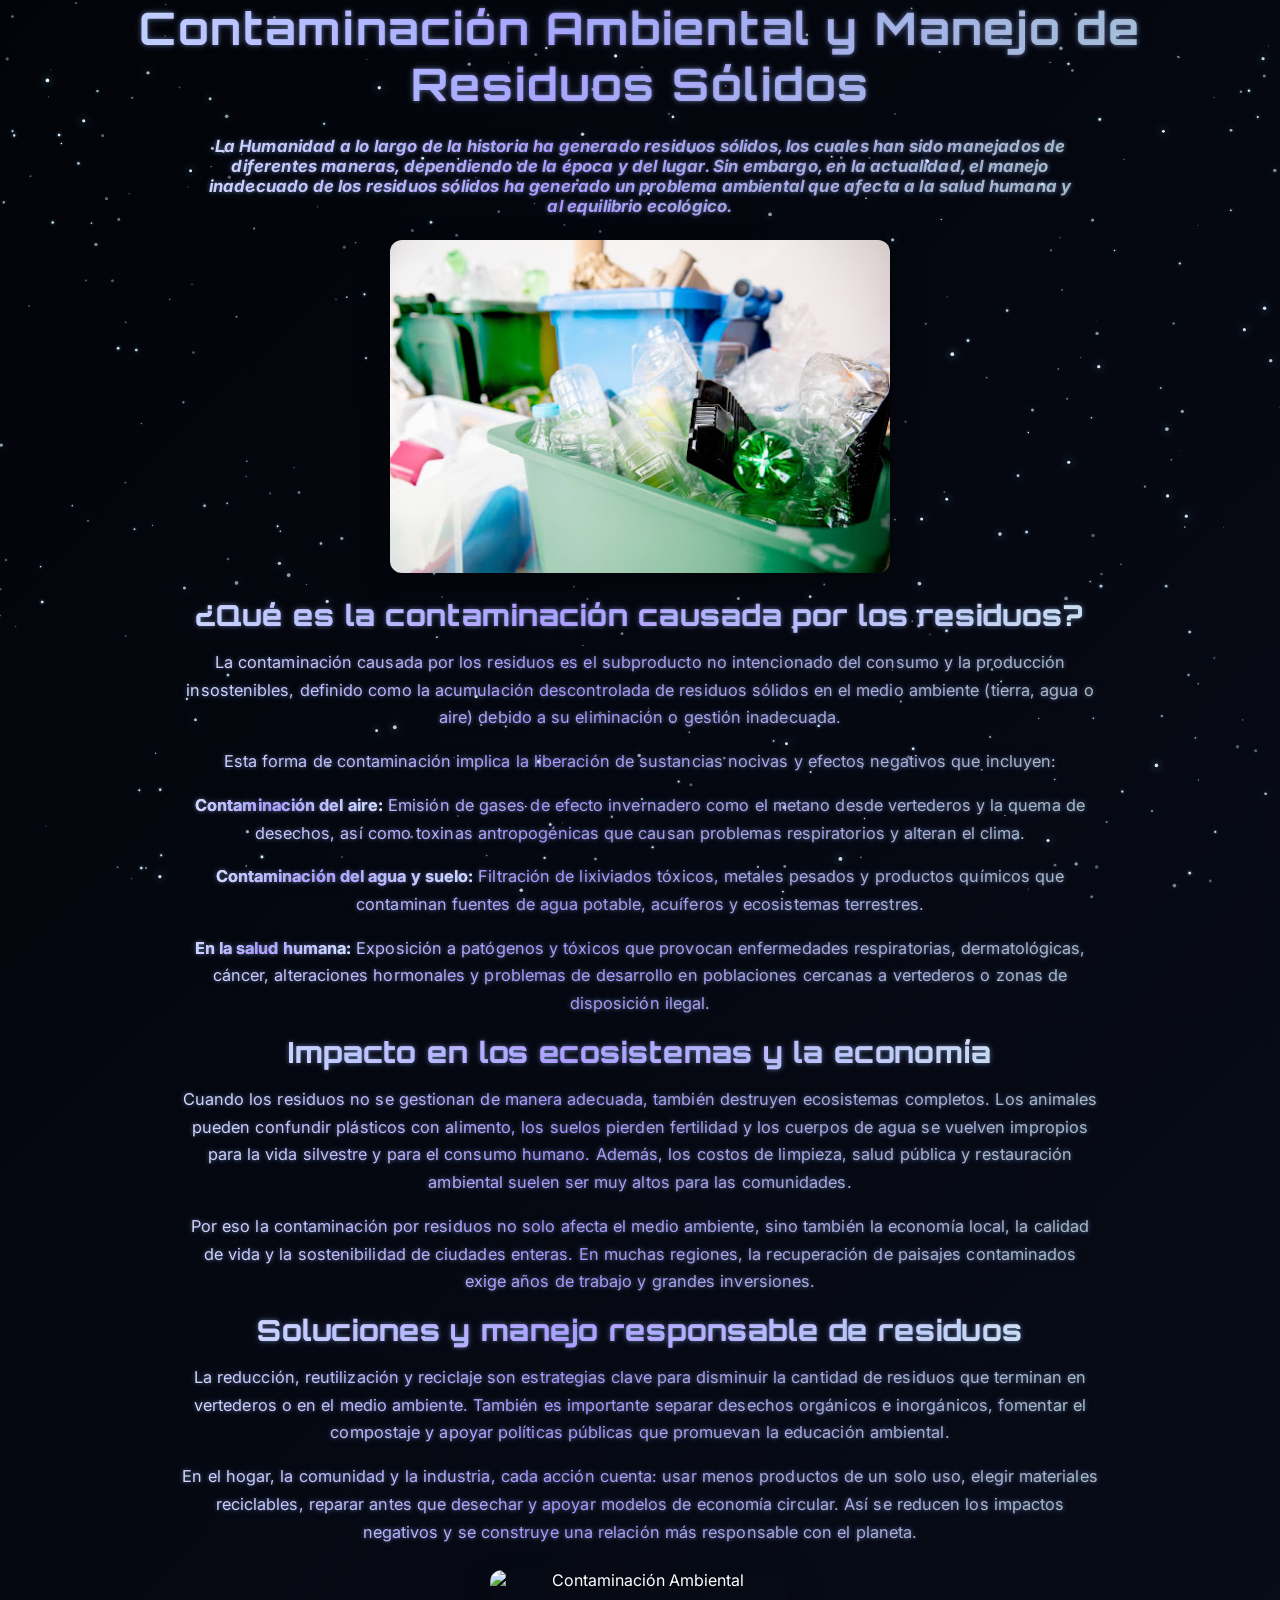
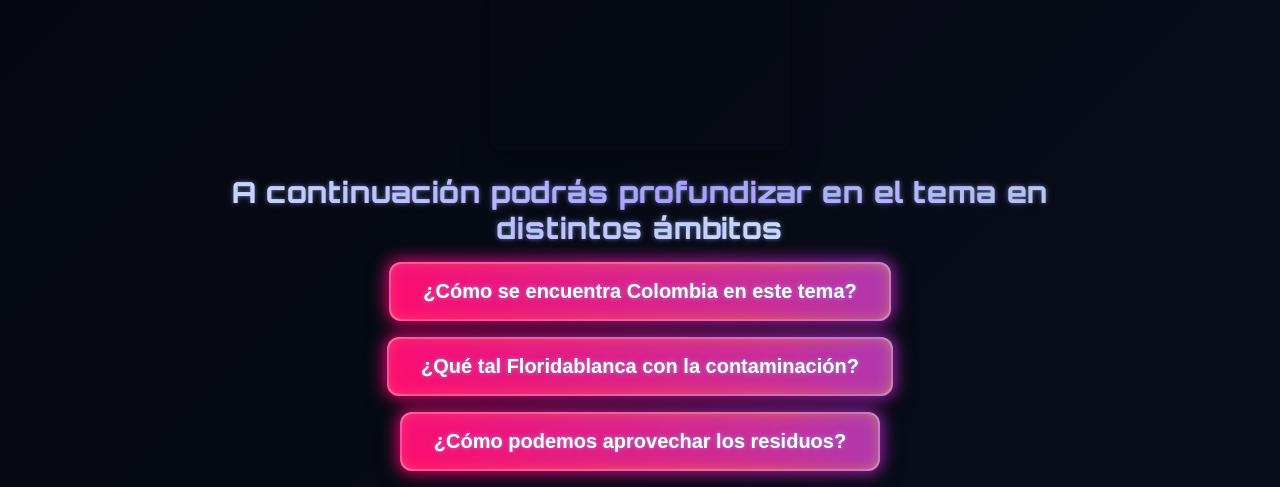
==== commit 6f88248c: "Actualización del proyecto" ====
--- a/index.html
+++ b/index.html
@@ -32,7 +32,7 @@
             <p>La reducción, reutilización y reciclaje son estrategias clave para disminuir la cantidad de residuos que terminan en vertederos o en el medio ambiente. También es importante separar desechos orgánicos e inorgánicos, fomentar el compostaje y apoyar políticas públicas que promuevan la educación ambiental.</p>
             <p>En el hogar, la comunidad y la industria, cada acción cuenta: usar menos productos de un solo uso, elegir materiales reciclables, reparar antes que desechar y apoyar modelos de economía circular. Así se reducen los impactos negativos y se construye una relación más responsable con el planeta.</p>
 
-            <img id="residuos1" src="residuos1.png" alt="Contaminación Ambiental" width="500" height="320">
+            <img id="residuos1" src="residuos1.jfif" alt="Contaminación Ambiental" width="300" height="180">
             
             <h2><strong>A continuación podrás profundizar en el tema en distintos ámbitos</strong></h2>
             
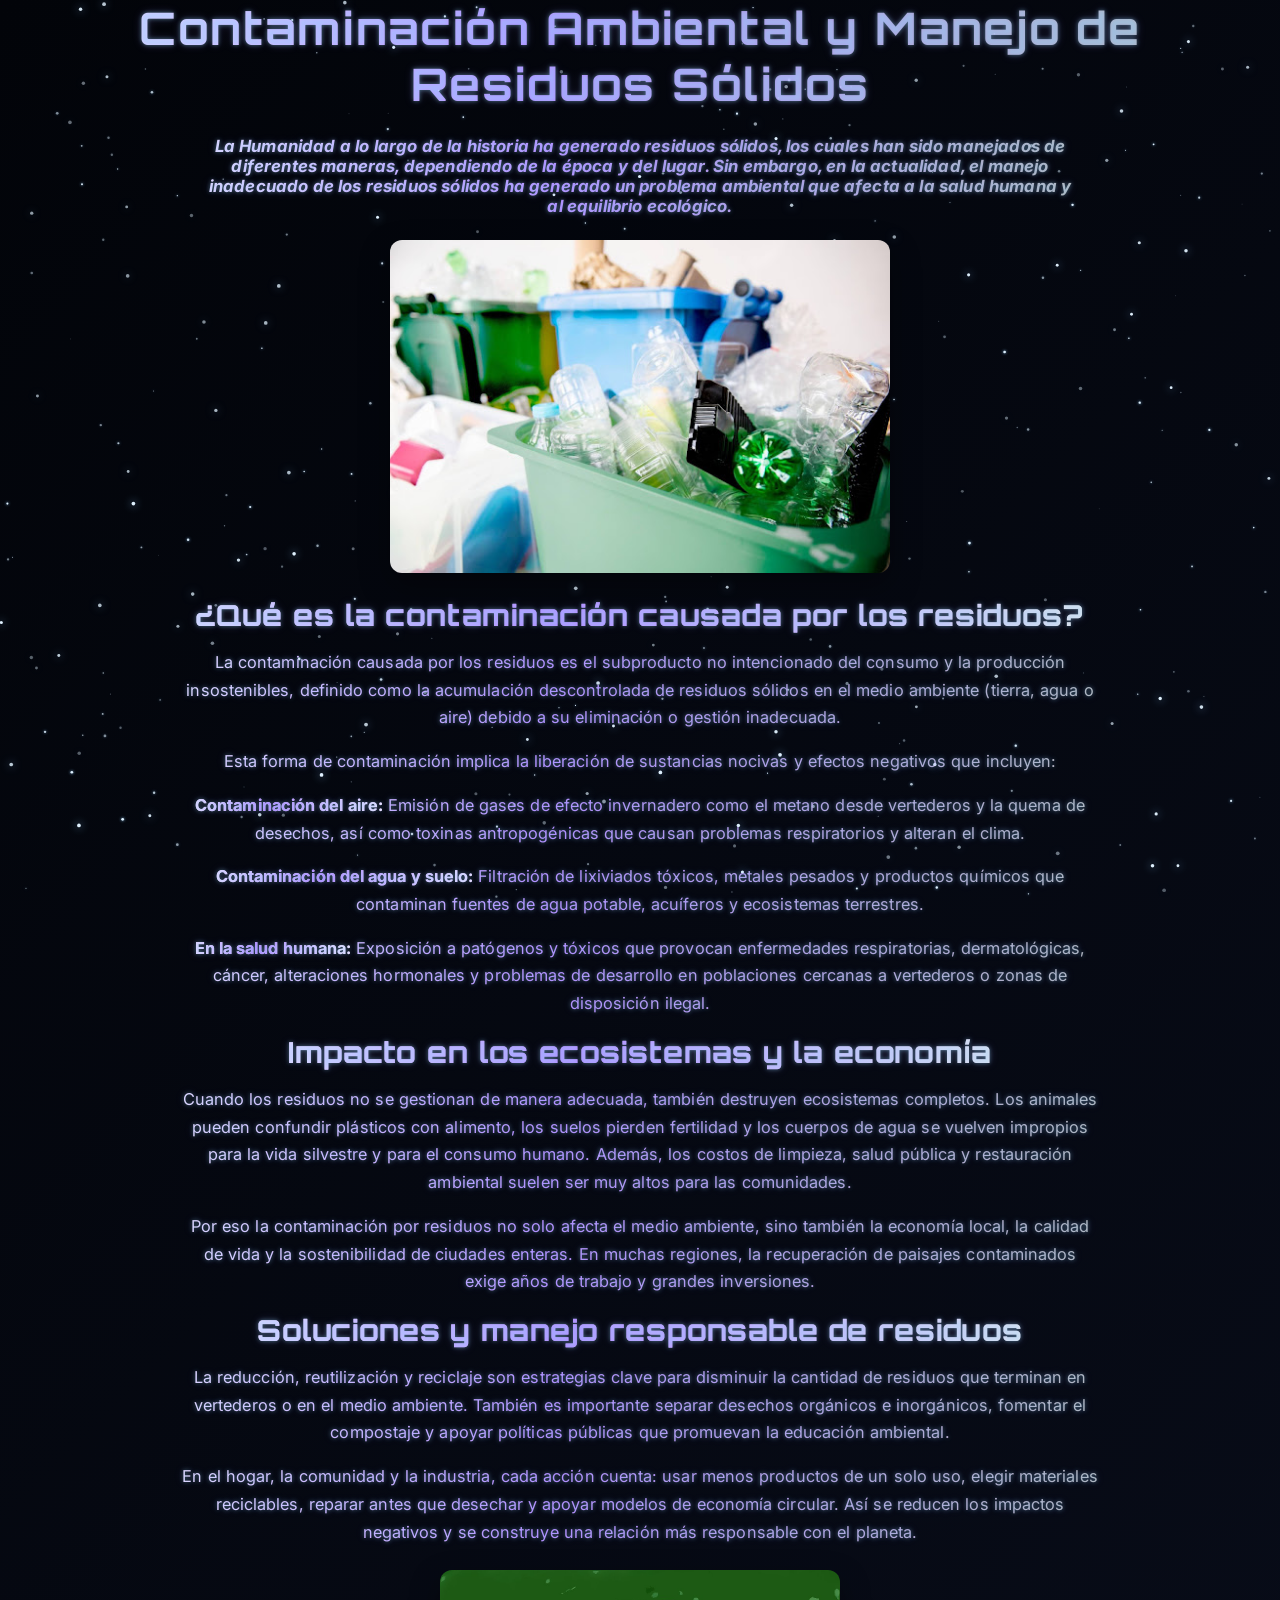
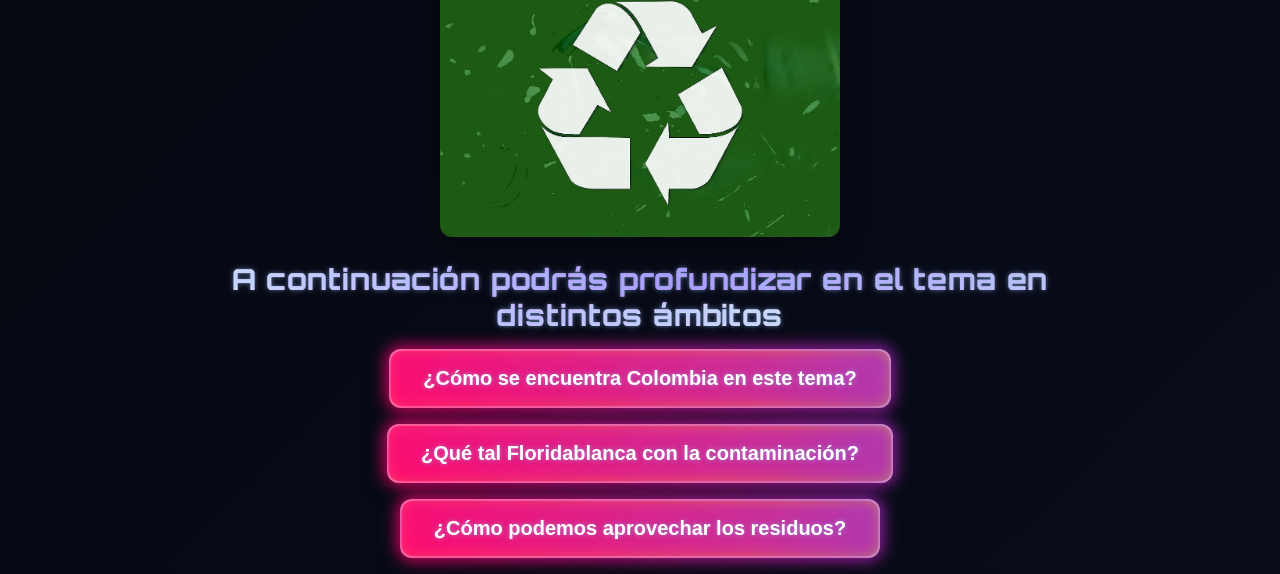
==== commit 1caed045: "Actualización del proyecto" ====
--- a/index.html
+++ b/index.html
@@ -32,7 +32,7 @@
             <p>La reducción, reutilización y reciclaje son estrategias clave para disminuir la cantidad de residuos que terminan en vertederos o en el medio ambiente. También es importante separar desechos orgánicos e inorgánicos, fomentar el compostaje y apoyar políticas públicas que promuevan la educación ambiental.</p>
             <p>En el hogar, la comunidad y la industria, cada acción cuenta: usar menos productos de un solo uso, elegir materiales reciclables, reparar antes que desechar y apoyar modelos de economía circular. Así se reducen los impactos negativos y se construye una relación más responsable con el planeta.</p>
 
-            <img id="residuos1" src="residuos1.jfif" alt="Contaminación Ambiental" width="300" height="180">
+            <img id="residuos1" src="residuos1.jpg" alt="Contaminación Ambiental" width="400" height="280">
             
             <h2><strong>A continuación podrás profundizar en el tema en distintos ámbitos</strong></h2>
             
